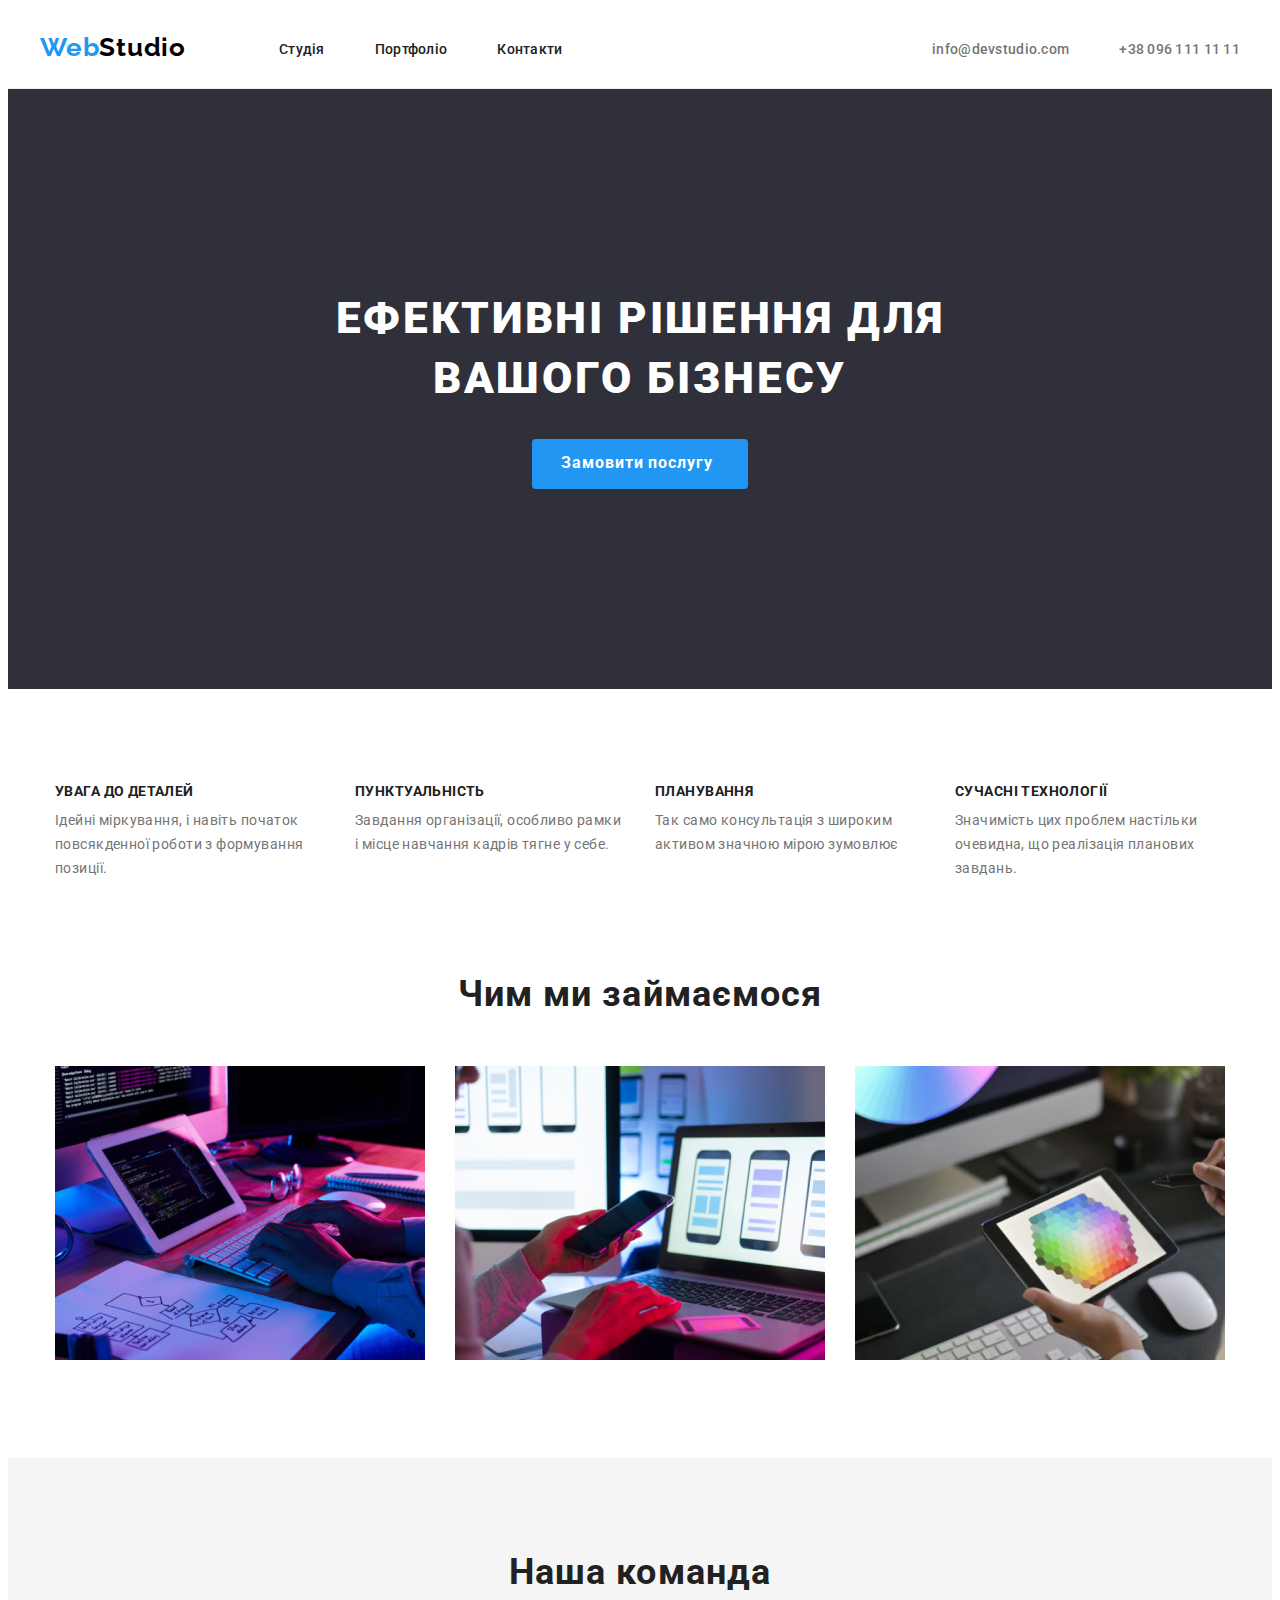
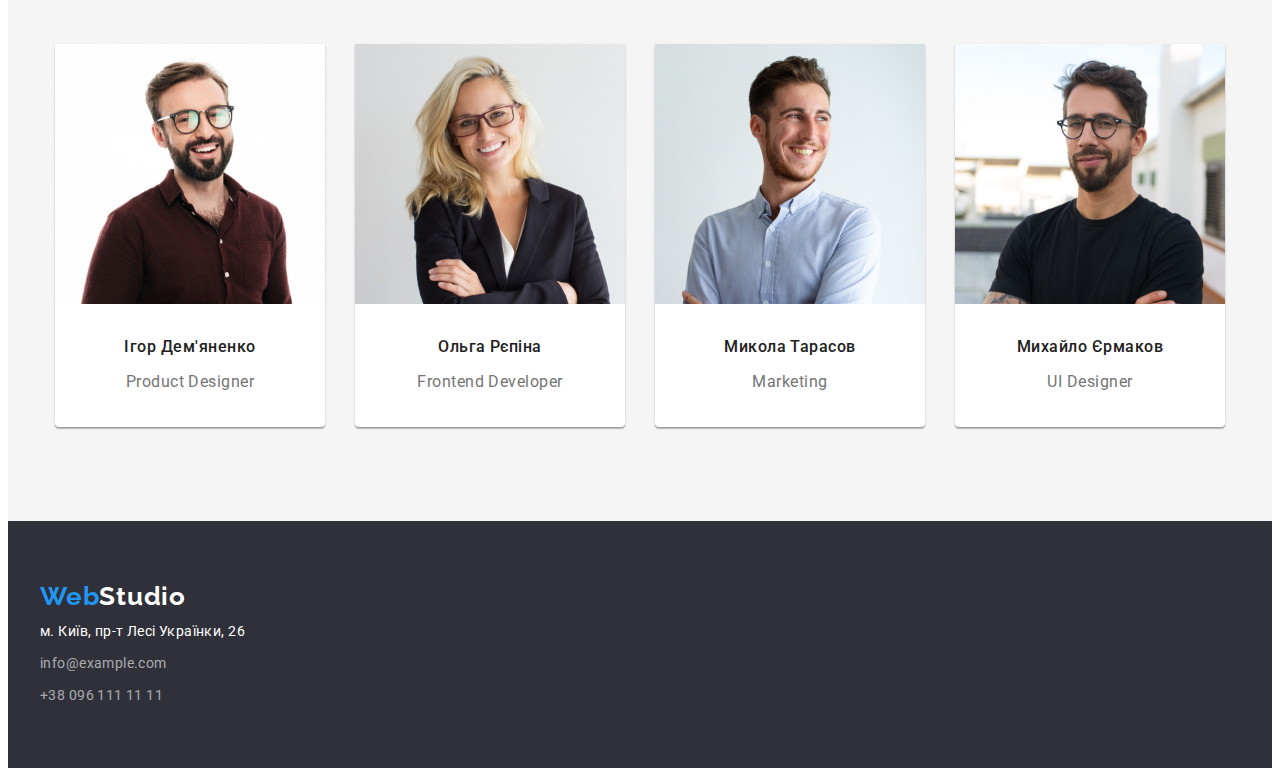
==== index.html @ af132167 "dz3" ====
<!DOCTYPE html>
<html lang="uk">
<head>
    <meta charset="UTF-8">
    <meta http-equiv="X-UA-Compatible" content="IE=edge">
    <meta name="viewport" content="width=device-width,initial-scale=1.0">
    <title>WebStudio</title>
     <link rel="preconnect" href="https://fonts.googleapis.com">
<link rel="preconnect" href="https://fonts.gstatic.com" crossorigin>
<link href="https://fonts.googleapis.com/css2?family=Raleway:wght@700&family=Roboto:wght@400;500;700;900&display=swap" rel="stylesheet">
<link href="./css/styles.css" rel="stylesheet">

</head>
<body>
    <header class="page-header">
        <div class="header-hp container">
        <a href="./index.html" class="logo ul"><span class="">Web</span>Studio</a>
        <nav class="navigation">
        <ul class="navigation-footer ul block">
        <li class="item"><a class="list" href="./index.html">Студія</a></li>
       <li class="item"><a class="list" href="./portfolio.html">Портфоліо</a></li>
       <li class="item"><a class="list" href="">Контакти</a></li>
        </ul>
         </nav>
         <ul class="navigation-link ul">
            <li class="item"><a class="address-nav" href="mailto:info@devstudio.com">info@devstudio.com</a></li>
            <li class="item"><a class="address-nav" href="tel:+380961111111">+38 096 111 11 11</a></li>
        </ul>
        </div>
    </header>
    <main class="main">
        <section class="section-main ">
         
            <h1 class="hero">Ефективні рішення для вашого бізнесу</h1>
            
    <button type="button" class="button-logo"> Замовити послугу</button>
    </section>
    <section class="section-block container">
        <div class="section-team">
        <h2 class="visually-hidden">Особливості</h2>
      <ul class="ul box">
        <li class="cont-list"><div class="wrapper"><h3 class="title-caption">УВАГА ДО ДЕТАЛЕЙ</h3><p class="text-desc">Ідейні міркування, і навіть початок повсякденної роботи з формування позиції.</p></div></li>
        <li class="cont-list"><div class="wrapper"><h3 class="title-caption">ПУНКТУАЛЬНІСТЬ</h3><p class="text-desc">Завдання організації, особливо рамки і місце навчання кадрів тягне у себе.</p></div></li>
        <li class="cont-list"><div class="wrapper"><h3 class="title-caption">ПЛАНУВАННЯ</h3><p class="text-desc">Так само консультація з широким активом значною мірою зумовлює</p></div></li>
        <li class="cont-list"><div class="wrapper"><h3 class="title-caption">СУЧАСНІ ТЕХНОЛОГІЇ</h3><p class="text-desc">Значимість цих проблем настільки очевидна, що реалізація планових завдань.</p></div></li>
      </ul>
   </div>
   </section>
   <section class="section">
   <h2 class="title">Чим ми займаємося</h2>
    <div class="section-team">
    <ul class=" ul block">
    <li class="photo"><div><img src="./images/box11.jpg" alt="Робота за комп'ютером"/></div></li>
    <li class="photo"><div><img src="./images/box22.jpg" alt="Розробка додатків"/></div></li>
    <li class="photo"><div><img src="./images/box33.jpg" alt="Планшет з палітрою кольорів"/></div></li>
    </ul>
    </div>
    </section>
   <section class="section section-color">
    <h2 class="title">Наша команда</h2>
    <ul  class="ul block section-team">
        <li class="section-item"><img src="./images/img11.jpg" width="270" alt="Ігор Дем'яненко">
    <h3 class="people ">Ігор Дем'яненко</h3><p class="text">Product Designer</p></li>
        <li class="section-item"><img src="./images/img22.jpg" width="270" alt="Ольга Рєпіна">
    <h3 class="people">Ольга Рєпіна</h3><p class="text">Frontend Developer</p></li>
        <li class="section-item"><img src="./images/img33.jpg" width="270" alt="Микола Тарасов">
    <h3 class="people">Микола Тарасов</h3><p class="text">Marketing</p></li>
        <li class="section-item"><img src="./images/img44.jpg" width="270" alt="Михайло Єрмаков">
    <h3 class="people">Михайло Єрмаков</h3><p class="text">UI Designer</p></li>
    </ul>
    </section>
    </main>
    <footer class="page-title-footer">
        <div class="footer-section container">
     <a href="./index.html" class="footer-logo ul"><span>Web</span>Studio</a>
     <address>
     <ul class="navigation-footer ul">
      <li><a class="address-link ul" href="https://www.google.com/maps/place/%D0%B1%D1%83%D0%BB.+%D0%9B%D0%B5%D1%81%D0%B8+%D0%A3%D0%BA%D1%80%D0%B0%D0%B8%D0%BD%D0%BA%D0%B8,+26,+%D0%9A%D0%B8%D0%B5%D0%B2,+02000/@50.4265807,30.5383858,17z/data=!4m21!1m15!4m14!1m6!1m2!1s0x40d4cf0e033ecbe9:0x57a4dffefec77da0!2z0LHRg9C70YzQstCw0YAg0JvQtdGB0ZYg0KPQutGA0LDRl9C90LrQuCwgMjYsINCa0LjRl9CyLCAwMjAwMA!2m2!1d30.5383858!2d50.4265807!1m6!1m2!1s0x40d4cf0e033ecbe9:0x57a4dffefec77da0!2z0LHRg9C7LiDQm9C10YHQuCDQo9C60YDQsNC40L3QutC4LCAyNiwg0JrQuNC10LIsIDAyMDAw!2m2!1d30.5383858!2d50.4265807!3m4!1s0x40d4cf0e033ecbe9:0x57a4dffefec77da0!8m2!3d50.4265807!4d30.5383858">м. Київ, пр-т Лесі Українки, 26</a></li>
      <li><a class="address-footer ul " href="mailto:info@example.com">info@example.com</a></li>
      <li><a class="address-footer ul" href="tel:+380961111111">+38 096 111 11 11</a></li>
     </ul>
    </address>
</div>
</footer>
<script src="./js/script.js"></script>
</body>
</html>
---- css/styles.css ----
:root {
    --main-color: #212121;
    --color-grey---: #2F303A;
    --color-sky-: #2196F3;
    --color-milk-: #FFFFFF;
}

body {
    font-family: 'Roboto', sans-serif;
}
h1,h2,h3,h4,h5,h6,p,ul {
    margin: 0;
    padding: 0;
}
.body {
    background-color: #F5F5F5;
}

.list {
    font-weight: 500px;
    text-decoration: none;
    color: var(--main-color);
    font-size: 14px;
    line-height: 1.17;
    letter-spacing: 0.02em;

}


.main{
    
   
    margin-left: auto;
    margin-right: auto;
}


.section-main {
   
    
    text-transform: uppercase;
    text-align: center;
     
    background: #2F303A;
    letter-spacing: 0.06em;
    padding-top: 200px;
    padding-bottom: 200px;
}


.hero {

    font-weight: 900;
    font-size: 44px;
    line-height: 1.36;
    
  
    margin: auto;
    
    letter-spacing: 0.06em;

    width: 695px;
  
    color: #FFFFFF;
}


.section .bt {
    font-family: 'Roboto';

    font-weight: 500;
    font-size: 16px;
    line-height: 1.62;

    letter-spacing: 0.03em;
    color: #212121;
    background-color: #F5F4FA;
}



.bt:focus,
.bt:hover {
    color: #FFFFFF;
    background: #2196F3;
}


.button .test-link {

    background: #2196F3;

    cursor: pointer;
    font-family: 'Roboto' sans-serif;
    font-size: 16px;
    font-weight: 700;
    letter-spacing: 0.06em;
    line-height: 1.87;
    color: var(--color-milk-)
}

/* --кнопка замовити послугу------------------------*/
.button-logo {
    border: none;
    border-radius: 4px;
    width: 216px;
    height: 50px;
    left: 692px;

    margin-top: 30px;
    padding-left: 32px;
    padding-top: 10px; ;
    cursor: pointer;
    font-size: 16px;
    font-weight: 700;
    line-height: 1.88;
    letter-spacing: 0.06em;

    font-family: inherit;
    background: #2196F3;
    color: var(--color-milk-)
}
.button-logo:last-child{
    padding-left: 0px;
     padding-top: 0px;
        
}
.button-logo:hover,
.button-logo:focus{
background: #188CE8;
color: var(--color-milk-)
}
.section-btn{
    width: 1200px;
    
    margin-left: auto;
    margin-right: auto;
}
.btn{
    padding-top: 94px;
    padding-bottom: 50px;
   
}
.btn:last-child{
    padding-top: 0px;
    padding-bottom: 0px;
}
.bt {
    font-weight: 500;
    cursor: pointer;
    width: 112px;
    height: 38px;
    left: 726px;
    top: 174px;
    background-color: #F5F4FA;
   
    font-family: inherit;
    font-size: 16px;
    line-height: 1.16;
    /* identical to box height, or 162% */
    border: none;

    letter-spacing: 0.03em;
    border-radius: 4px;
    margin-left: 10px;
    color: #212121;


}
.cont-list{
     width: 270px;
     margin-right: 30px;
}
.cont-list:last-child{
     margin-right: 0;
}

.header-hp {
    
    display: flex;
    margin-left: auto;
    margin-right: auto;
    
    font-weight: 500;
    height: 80px;
    padding-left: 15px;
    padding-right: 15px;
}
.page-header {
   
    border-bottom: 1px solid #ECECEC;
        
}

.header-logo span {
    font-size: 26px;
    line-height: 1.19;
    /* identical to box height */
    font-family: 'Raleway';
    letter-spacing: 0.03em;
    font-weight: 700;
    color: #000000;
}

.logo span {
    
    font-size: 26px;
    line-height: 1.19;
    /* identical to box height */
    letter-spacing: 0.03em;
    color: #2196F3;
    font-weight: 700;
    font-family: 'Raleway';

}

a.logo {
    font-size: 26px;
    line-height: 1.19;
    /* identical to box height */
    letter-spacing: 0.03em;
    font-family: 'Raleway';
    font-weight: 700;
    color: #000000;
    padding-top: 24px;
    padding-bottom: 24px;
    
    
}

.navigation {
    color: #212121;
   
    display: flex;
    margin-left: 93px;
    
}
.navigation .item:not(last-child){
    margin-right: 50px;
}

.navigation-link {
    display: flex;
    align-items: center;
    justify-items: center;
    margin-left: auto;
    
}
.navigation-link .item +.item {
    margin-left: 50px;
}
/* .navigation-link:not(last-child) { 
    padding-right: 50px;
}
*/
 


.address-nav:focus,
.address-nav:hover {
    color: var(--color-sky-);
}

.address-nav {
    font-size: 14px;
    font-weight: 500;
    line-height: 16px;
    letter-spacing: 0.02em;
    text-decoration: none;
    color: #757575;

    margin-right: 50px;
}
/*   --------------            ---*/
.address-nav:last-child{
    margin-right: 0px;
}
.page-title-footer {

   
    background-color: #2F303A;
    letter-spacing: 0.06em;

    font-weight: 700;
    font-size: 26px;
    line-height: 1.19;

    margin: auto; 
      
}


.footer-logo {
    padding-bottom: 20px;

    font-family: 'Raleway';
    color: #FFFFFF;
    font-weight: 700;
    font-size: 26px;
    line-height: 1.19;
    
    letter-spacing: 0.03em;
}

.footer-logo span {
    font-size: 26px;
    line-height: 1.19;
    /* identical to box height */
    font-family: 'Raleway';
    font-weight: 700;
    letter-spacing: 0.03em;
    color: #2196F3
}
.navigation-footer :focus,
.navigation-footer :hover,
a.navigation-footer {
    color: #2196F3;
    font-weight: 500px;
}

.address-footer {
    font-weight: 400;
    font-size: 14px;
    font-style: normal;
    line-height: 1.71;
    letter-spacing: 0.03em;

    padding-bottom: 9px;
    color: rgba(256, 256, 256, 0.6);

}
.address-footer:last-child{
    padding-bottom: 0px;
}
.address-link {
    font-weight: 400;
    font-size: 14px;
    line-height: 1.71;
    letter-spacing: 0.03em;
    font-style: normal;
    color: #FFFFFF;
}
.ul {
    list-style: none;
    text-decoration: none;
}
.block {
    display: flex;
    align-items: center;
    justify-content: center;

}

.test-flex-container{ 
    padding-bottom: 94px;
    width: 1200px;
    padding-left: 15px;
    padding-right: 15px;
}
/*  */

.flex-container{
    display: flex;
    flex-wrap: wrap;
    justify-content: center;
}
.flex-element{
    width: 370px;
    margin-right: 30px;
    margin-bottom: 30px;
}
.flex-element:nth-child(3n){
    margin-right: 0px;
}
.flex-element:nth-last-child(-n +3) {
    margin-bottom: 0px;
}
.visually-hidden {
    position: absolute;
    white-space: nowrap;
    width: 1px;
    height: 1px;
    overflow: hidden;
    border: 0;
    padding: 0;
    clip: rect(0 0 0 0);
    clip-path: inset(50%);
    margin: -1px;
}

.title {
    text-align: center;
    font-weight: 700;
    font-size: 36px;
    line-height: 1.16;
    letter-spacing: 0.03em;
    color: #212121;
    padding-bottom: 50px;
}
.title-caption{
    font-weight: 700;
    font-size: 14px;
    line-height: 16px;
    letter-spacing: 0.03em;
    color: #212121;
    padding-bottom: 10px;
}
.container {
    width: 1200px;
    padding-left: 15px;
    padding-right: 15px;
}
.footer-section{
    padding-top: 60px;
    padding-bottom: 60px;

    margin-left: auto;
    margin-right: auto;
}

.section{
    padding-top: 94px;
    padding-bottom: 94px;
   
    margin-left: auto;
    margin-right: auto;
}
.section-block{
    
    padding-top: 94px;
    
    margin-left: auto;
     margin-right: auto;
}
.section-color{
    background-color: #F5F5F5;
}
.section-team{
    display: flex;
    justify-content: center;

}
.wrapper{

}
 .box{ 
    display: flex;
    justify-content: space-around;

}
.photo{
    margin-right: 30px;
}
.photo:last-child{
    margin-right: 0px;
}
.section-item{
    margin-right: 30px;
    background: #FFFFFF;
        /* material shadow v1 */
    
        box-shadow: 0px 1px 3px rgba(0, 0, 0, 0.12), 0px 1px 1px rgba(0, 0, 0, 0.14), 0px 2px 1px rgba(0, 0, 0, 0.2);
        border-radius: 0px 0px 4px 4px;
}
.section-item:last-child{
    margin-right: 0px;
}

.section-hhh {

    font-weight: 700;
    font-size: 14px;
    line-height: 1.14;
    letter-spacing: 0.03em;
    text-transform: uppercase;
    color: #212121;
}

.text{
    font-weight: 400;
    font-size: 16px;
    line-height: 1.89;
    letter-spacing: 0.03em;
    color: #757575;
text-align: center;
    padding-bottom: 30px;
}

.text-desc{
    font-weight: 400;
    font-size: 14px;
    line-height: 1.71;
    letter-spacing: 0.03em;
    color: #757575;
}




.people {

    font-weight: 500;
    font-size: 16px;
    line-height: 1.18;
    
    text-align: center;
    padding-top: 30px;
    padding-bottom: 10px;
    letter-spacing: 0.03em;
    color: #212121;
}

.portfolio-semple {
    font-weight: 700;
    font-size: 18px;
    line-height: 2.0;
    letter-spacing: 0.06em;

    padding-top: 20px;
    padding-bottom: 4px;

    color: #212121;
}

.subtitle {
    font-weight: 400;
    font-size: 16px;
    line-height: 1.88;
    /* identical to box height, or 188% */
    padding-bottom: 20px;

    letter-spacing: 0.03em;

    color: #757575;
}

.portfolio-semple {
    font-weight: 700;
    font-size: 18px;
    line-height: 2.0;
    letter-spacing: 0.06em;

    color: #212121;
}/*  */
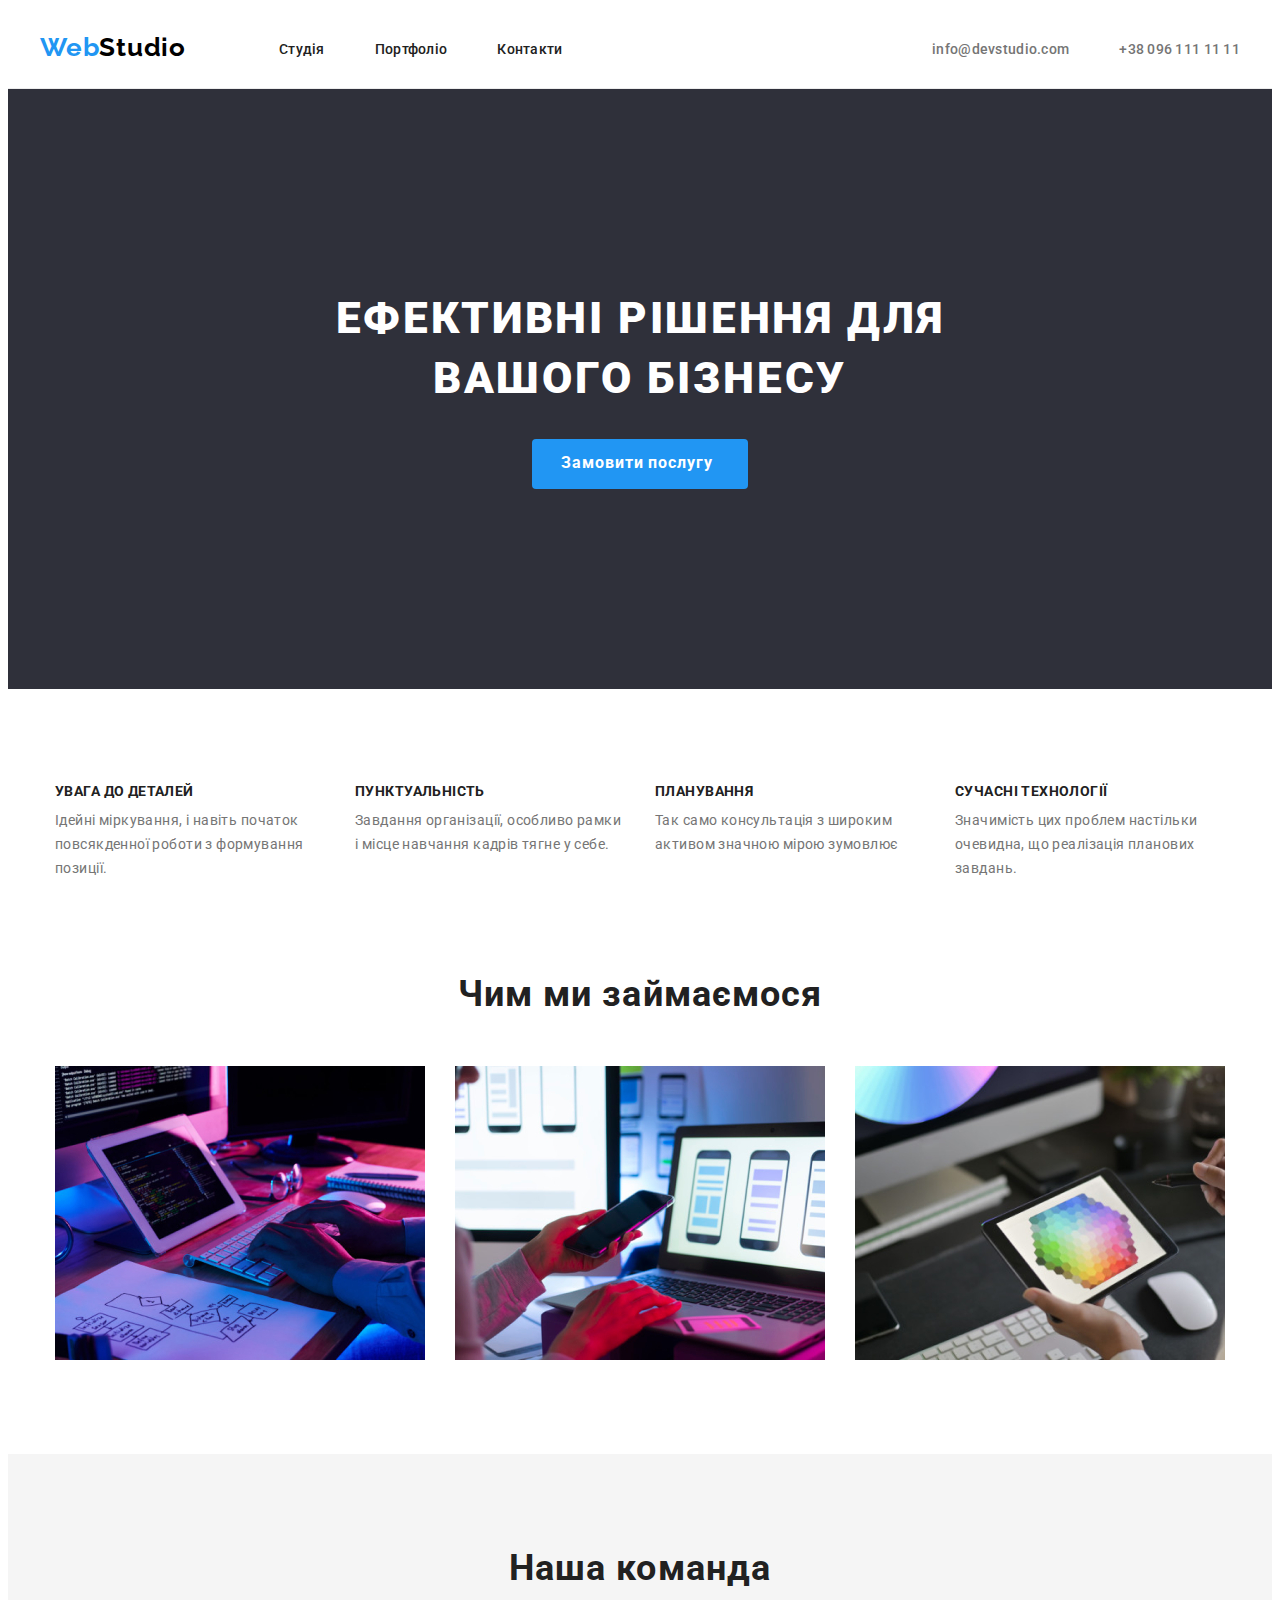
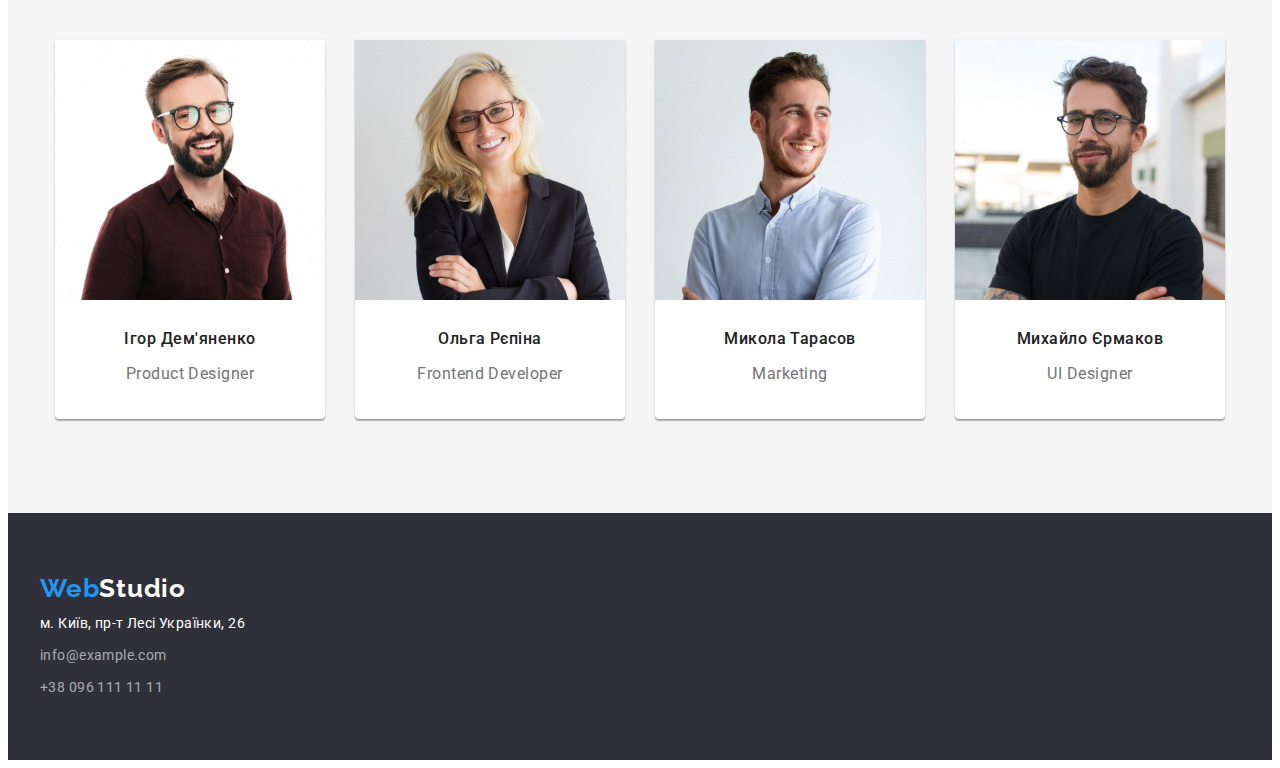
==== commit 514a1443: "dz" ====
--- a/index.html
+++ b/index.html
@@ -14,12 +14,12 @@
 <body>
     <header class="page-header">
         <div class="header-hp container">
-        <a href="./index.html" class="logo ul"><span class="">Web</span>Studio</a>
+        <a href="./index.html" class="logo ul"><span>Web</span>Studio</a>
         <nav class="navigation">
         <ul class="navigation-footer ul block">
         <li class="item"><a class="list" href="./index.html">Студія</a></li>
-       <li class="item"><a class="list" href="./portfolio.html">Портфоліо</a></li>
-       <li class="item"><a class="list" href="">Контакти</a></li>
+        <li class="item"><a class="list" href="./portfolio.html">Портфоліо</a></li>
+        <li class="item"><a class="list" href="">Контакти</a></li>
         </ul>
          </nav>
          <ul class="navigation-link ul">
@@ -47,16 +47,19 @@
    </div>
    </section>
    <section class="section">
+    <div>
    <h2 class="title">Чим ми займаємося</h2>
     <div class="section-team">
-    <ul class=" ul block">
+    <ul class="ul block">
     <li class="photo"><div><img src="./images/box11.jpg" alt="Робота за комп'ютером"/></div></li>
     <li class="photo"><div><img src="./images/box22.jpg" alt="Розробка додатків"/></div></li>
     <li class="photo"><div><img src="./images/box33.jpg" alt="Планшет з палітрою кольорів"/></div></li>
     </ul>
     </div>
+    </div>
     </section>
    <section class="section section-color">
+    <div class="container">
     <h2 class="title">Наша команда</h2>
     <ul  class="ul block section-team">
         <li class="section-item"><img src="./images/img11.jpg" width="270" alt="Ігор Дем'яненко">
@@ -68,6 +71,7 @@
         <li class="section-item"><img src="./images/img44.jpg" width="270" alt="Михайло Єрмаков">
     <h3 class="people">Михайло Єрмаков</h3><p class="text">UI Designer</p></li>
     </ul>
+    </div>
     </section>
     </main>
     <footer class="page-title-footer">
--- a/css/styles.css
+++ b/css/styles.css
@@ -11,11 +11,26 @@
 h1,h2,h3,h4,h5,h6,p,ul {
     margin: 0;
     padding: 0;
+}img{
+    display: block;
+    max-width: 100%;
+    height: auto;
 }
 .body {
     background-color: #F5F5F5;
 }
-
+.container {
+    width: 1200px;
+    padding-left: 15px;
+    padding-right: 15px;
+    margin: 0 auto;
+
+}
+.section {
+    padding-top: 94px;
+    padding-bottom: 94px;
+
+}
 .list {
     font-weight: 500px;
     text-decoration: none;
@@ -81,7 +96,7 @@
 
 .bt:focus,
 .bt:hover {
-    color: #FFFFFF;
+    color: var(--color-milk-);
     background: #2196F3;
 }
 
@@ -176,15 +191,11 @@
 }
 
 .header-hp {
-    
-    display: flex;
-    margin-left: auto;
-    margin-right: auto;
-    
+    display: flex;
+
     font-weight: 500;
     height: 80px;
-    padding-left: 15px;
-    padding-right: 15px;
+    
 }
 .page-header {
    
@@ -229,7 +240,7 @@
 }
 
 .navigation {
-    color: #212121;
+    color: var(--main-color);
    
     display: flex;
     margin-left: 93px;
@@ -242,16 +253,13 @@
 .navigation-link {
     display: flex;
     align-items: center;
-    justify-items: center;
     margin-left: auto;
-    
+    justify-content: flex-end;
 }
 .navigation-link .item +.item {
     margin-left: 50px;
 }
-/* .navigation-link:not(last-child) { 
-    padding-right: 50px;
-}
+
 */
  
 
@@ -351,23 +359,22 @@
 
 }
 
-.test-flex-container{ 
-    padding-bottom: 94px;
-    width: 1200px;
-    padding-left: 15px;
-    padding-right: 15px;
-}
 /*  */
 
 .flex-container{
     display: flex;
     flex-wrap: wrap;
     justify-content: center;
+    padding-bottom: 94px;
+        
 }
 .flex-element{
     width: 370px;
     margin-right: 30px;
     margin-bottom: 30px;
+
+    background: #FFFFFF;
+    border: 1px solid #EEEEEE;
 }
 .flex-element:nth-child(3n){
     margin-right: 0px;
@@ -405,26 +412,14 @@
     color: #212121;
     padding-bottom: 10px;
 }
-.container {
-    width: 1200px;
-    padding-left: 15px;
-    padding-right: 15px;
-}
+
 .footer-section{
     padding-top: 60px;
     padding-bottom: 60px;
 
-    margin-left: auto;
-    margin-right: auto;
-}
-
-.section{
-    padding-top: 94px;
-    padding-bottom: 94px;
-   
-    margin-left: auto;
-    margin-right: auto;
-}
+}
+
+
 .section-block{
     
     padding-top: 94px;
@@ -438,7 +433,7 @@
 .section-team{
     display: flex;
     justify-content: center;
-
+    
 }
 .wrapper{
 
@@ -456,11 +451,11 @@
 }
 .section-item{
     margin-right: 30px;
-    background: #FFFFFF;
+    background: var(--color-milk-);
         /* material shadow v1 */
     
-        box-shadow: 0px 1px 3px rgba(0, 0, 0, 0.12), 0px 1px 1px rgba(0, 0, 0, 0.14), 0px 2px 1px rgba(0, 0, 0, 0.2);
-        border-radius: 0px 0px 4px 4px;
+    box-shadow: 0px 1px 3px rgba(0, 0, 0, 0.12), 0px 1px 1px rgba(0, 0, 0, 0.14), 0px 2px 1px rgba(0, 0, 0, 0.2);
+    border-radius: 0px 0px 4px 4px;
 }
 .section-item:last-child{
     margin-right: 0px;
@@ -481,8 +476,9 @@
     font-size: 16px;
     line-height: 1.89;
     letter-spacing: 0.03em;
+
     color: #757575;
-text-align: center;
+    text-align: center;
     padding-bottom: 30px;
 }
 
@@ -507,7 +503,7 @@
     padding-top: 30px;
     padding-bottom: 10px;
     letter-spacing: 0.03em;
-    color: #212121;
+    color: var(--main-color);
 }
 
 .portfolio-semple {
@@ -518,8 +514,8 @@
 
     padding-top: 20px;
     padding-bottom: 4px;
-
-    color: #212121;
+    padding-left: 24px;
+    color: var(--main-color);
 }
 
 .subtitle {
@@ -528,9 +524,8 @@
     line-height: 1.88;
     /* identical to box height, or 188% */
     padding-bottom: 20px;
-
-    letter-spacing: 0.03em;
-
+    padding-left: 24px;
+    letter-spacing: 0.03em;
     color: #757575;
 }
 
@@ -540,6 +535,6 @@
     line-height: 2.0;
     letter-spacing: 0.06em;
 
-    color: #212121;
+    color: var(--main-color);
 }/*  */
 
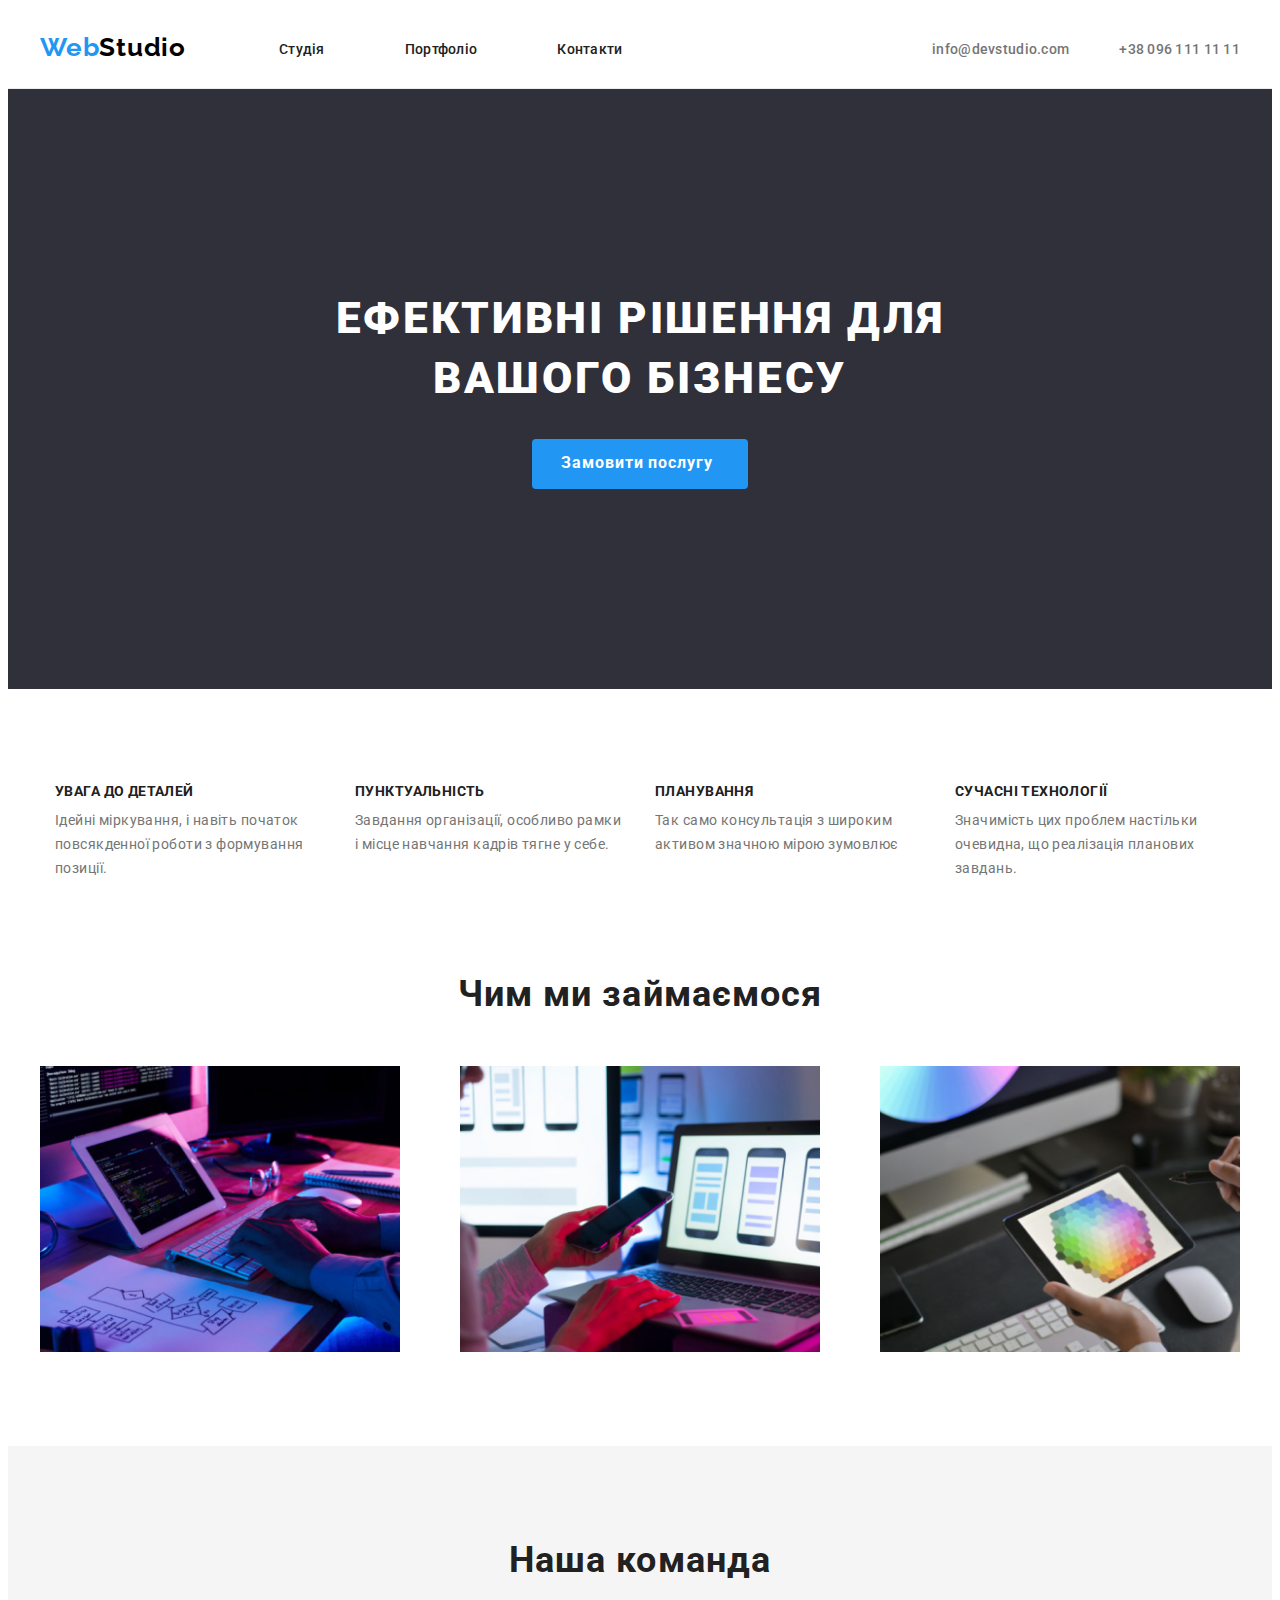
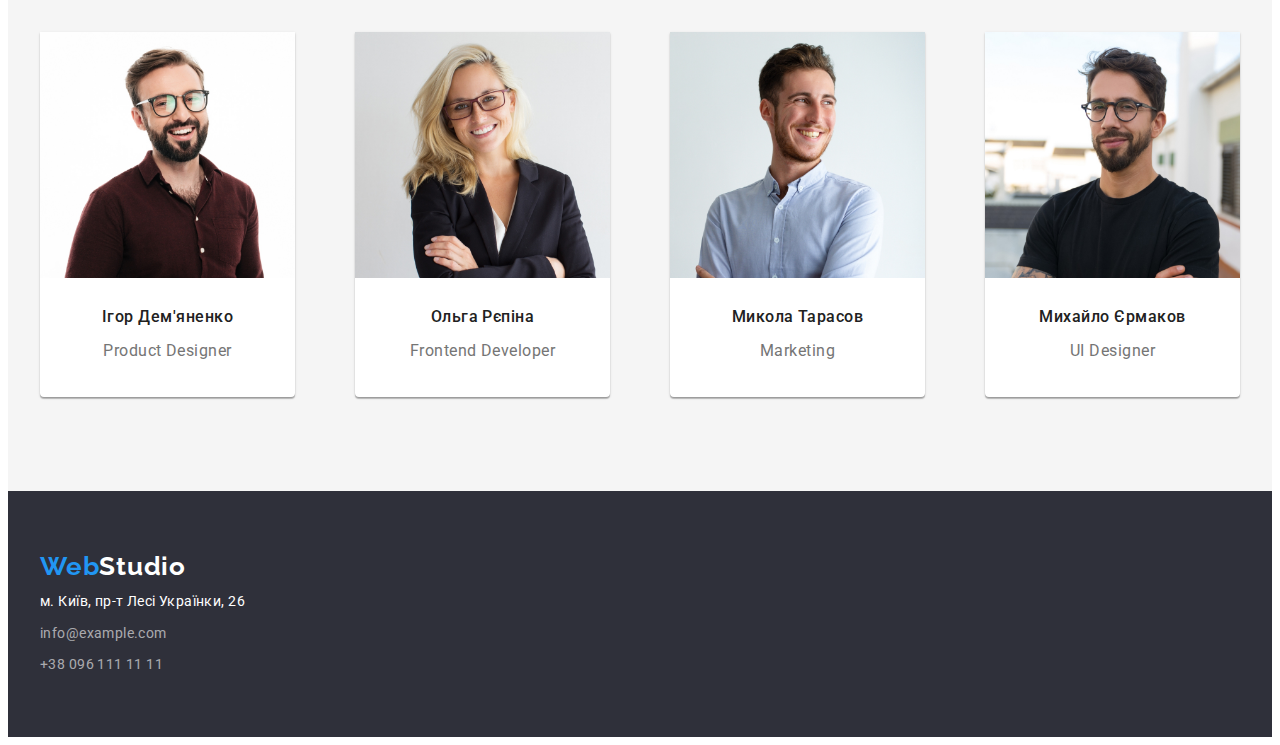
==== commit 5a603fd8: "dcfvg" ====
--- a/index.html
+++ b/index.html
@@ -47,7 +47,7 @@
    </div>
    </section>
    <section class="section">
-    <div>
+    <div class="container">
    <h2 class="title">Чим ми займаємося</h2>
     <div class="section-team">
     <ul class="ul block">
@@ -61,7 +61,7 @@
    <section class="section section-color">
     <div class="container">
     <h2 class="title">Наша команда</h2>
-    <ul  class="ul block section-team">
+    <ul class="ul block section-team">
         <li class="section-item"><img src="./images/img11.jpg" width="270" alt="Ігор Дем'яненко">
     <h3 class="people ">Ігор Дем'яненко</h3><p class="text">Product Designer</p></li>
         <li class="section-item"><img src="./images/img22.jpg" width="270" alt="Ольга Рєпіна">
--- a/css/styles.css
+++ b/css/styles.css
@@ -260,7 +260,6 @@
     margin-left: 50px;
 }
 
-*/
  
 
 
@@ -355,7 +354,7 @@
 .block {
     display: flex;
     align-items: center;
-    justify-content: center;
+    gap: 30px;
 
 }
 
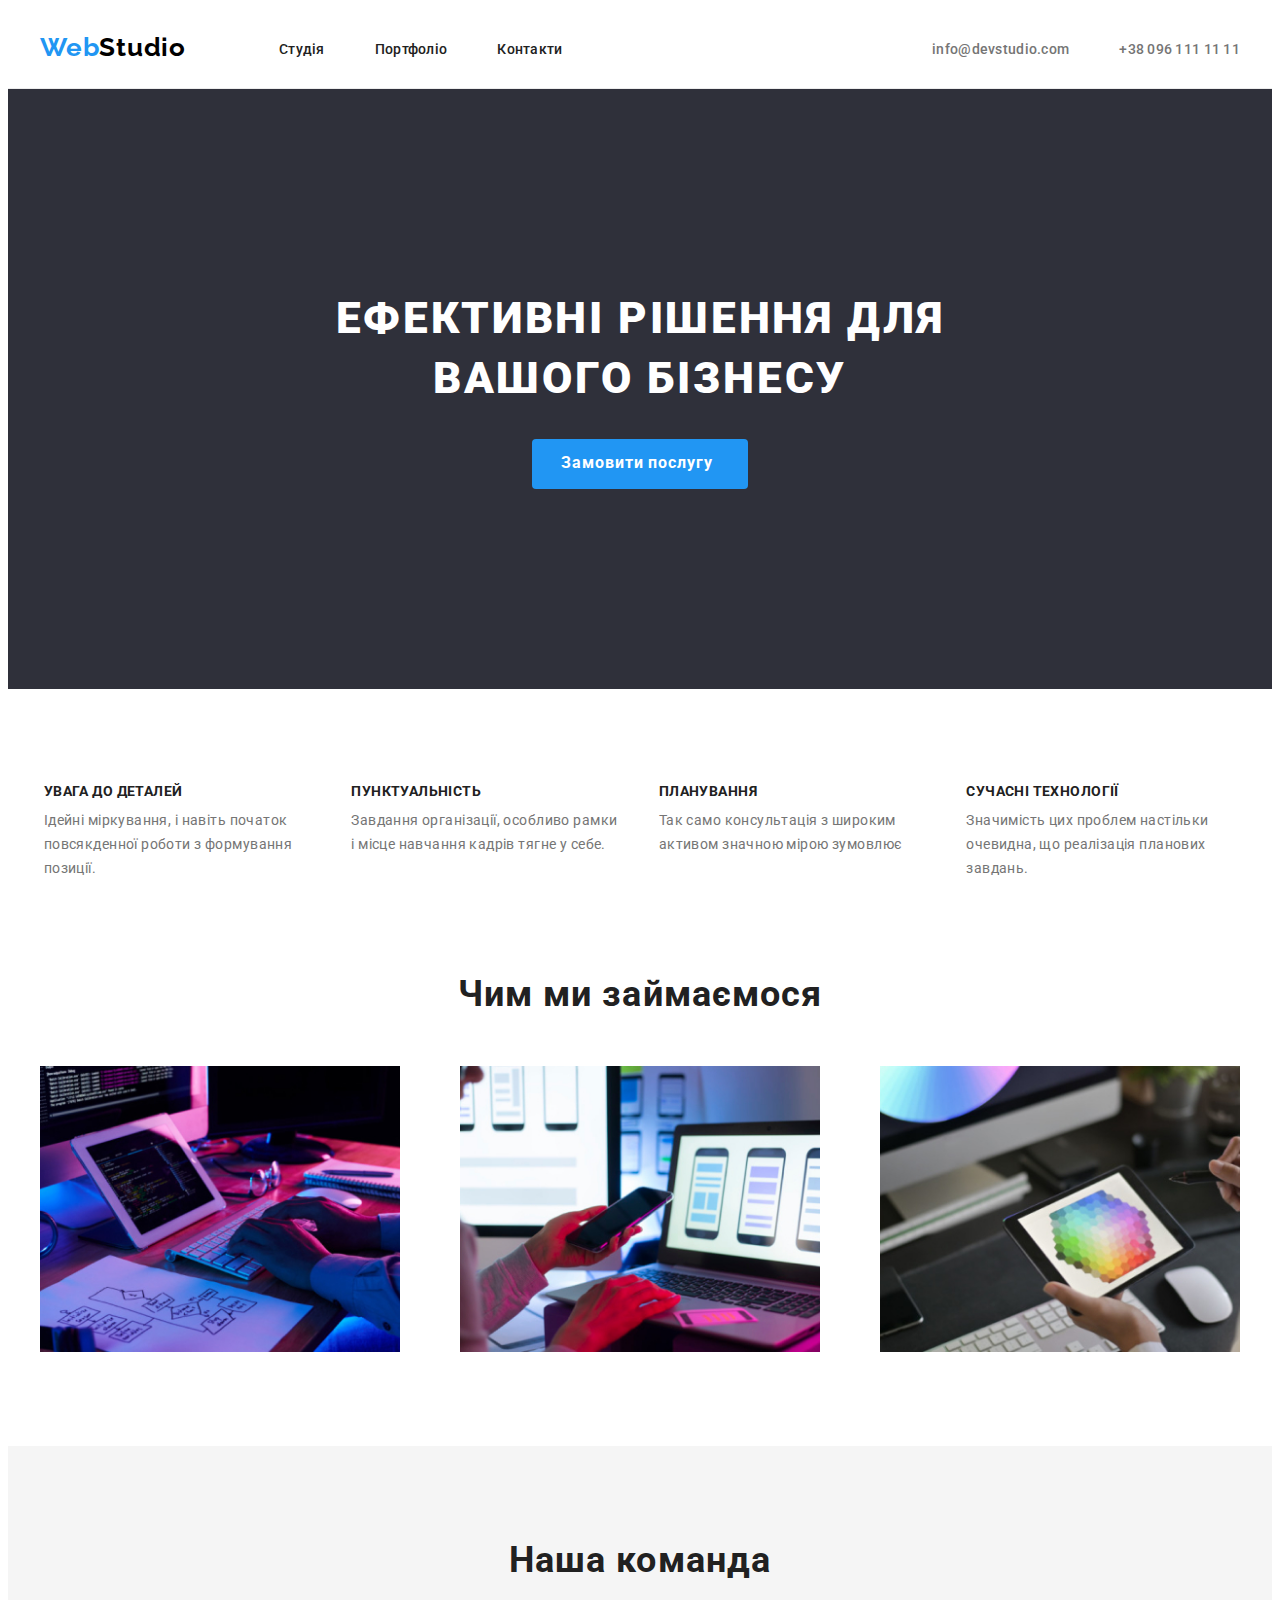
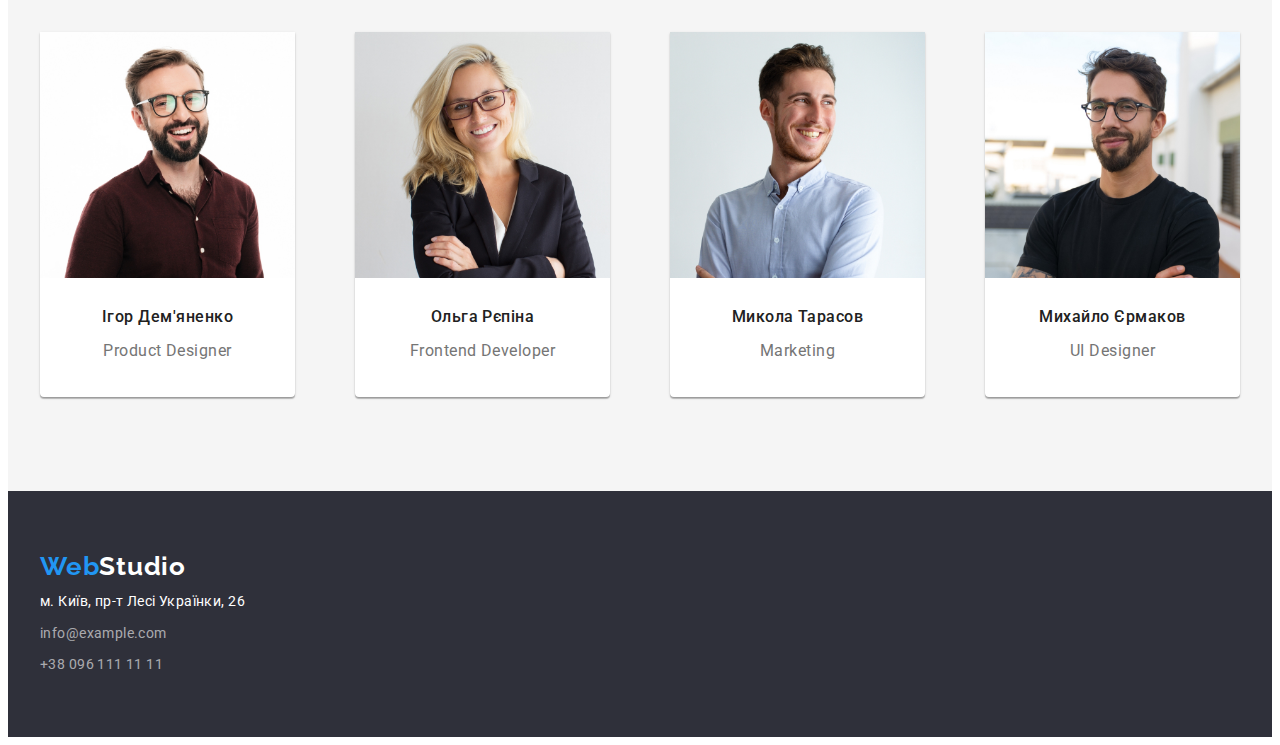
==== commit 6864cea7: "dfghjklp" ====
--- a/index.html
+++ b/index.html
@@ -35,8 +35,8 @@
             
     <button type="button" class="button-logo"> Замовити послугу</button>
     </section>
-    <section class="section-block container">
-        <div class="section-team">
+    <section class="section-block">
+        <div class="container">
         <h2 class="visually-hidden">Особливості</h2>
       <ul class="ul box">
         <li class="cont-list"><div class="wrapper"><h3 class="title-caption">УВАГА ДО ДЕТАЛЕЙ</h3><p class="text-desc">Ідейні міркування, і навіть початок повсякденної роботи з формування позиції.</p></div></li>
@@ -49,7 +49,7 @@
    <section class="section">
     <div class="container">
    <h2 class="title">Чим ми займаємося</h2>
-    <div class="section-team">
+    <div class="">
     <ul class="ul block">
     <li class="photo"><div><img src="./images/box11.jpg" alt="Робота за комп'ютером"/></div></li>
     <li class="photo"><div><img src="./images/box22.jpg" alt="Розробка додатків"/></div></li>
@@ -63,7 +63,7 @@
     <h2 class="title">Наша команда</h2>
     <ul class="ul block section-team">
         <li class="section-item"><img src="./images/img11.jpg" width="270" alt="Ігор Дем'яненко">
-    <h3 class="people ">Ігор Дем'яненко</h3><p class="text">Product Designer</p></li>
+    <h3 class="people">Ігор Дем'яненко</h3><p class="text">Product Designer</p></li>
         <li class="section-item"><img src="./images/img22.jpg" width="270" alt="Ольга Рєпіна">
     <h3 class="people">Ольга Рєпіна</h3><p class="text">Frontend Developer</p></li>
         <li class="section-item"><img src="./images/img33.jpg" width="270" alt="Микола Тарасов">
--- a/css/styles.css
+++ b/css/styles.css
@@ -4,6 +4,11 @@
     --color-sky-: #2196F3;
     --color-milk-: #FFFFFF;
 }
+img {
+    display: block;
+    max-width: 100%;
+    height: auto;
+}
 
 body {
     font-family: 'Roboto', sans-serif;
@@ -11,10 +16,6 @@
 h1,h2,h3,h4,h5,h6,p,ul {
     margin: 0;
     padding: 0;
-}img{
-    display: block;
-    max-width: 100%;
-    height: auto;
 }
 .body {
     background-color: #F5F5F5;
@@ -182,6 +183,9 @@
 
 
 }
+.bt:last-child{
+    margin-left: 0px;
+}
 .cont-list{
      width: 270px;
      margin-right: 30px;
@@ -246,8 +250,12 @@
     margin-left: 93px;
     
 }
-.navigation .item:not(last-child){
-    margin-right: 50px;
+.navigation .item{
+    margin-right: 20px;
+}
+
+.navigation .item:last-child{
+    margin-right:0px;
 }
 
 .navigation-link {
@@ -356,6 +364,12 @@
     align-items: center;
     gap: 30px;
 
+}
+
+.filters {
+    display: flex;
+    justify-content: center;
+    gap: 8px;
 }
 
 /*  */
@@ -429,11 +443,8 @@
 .section-color{
     background-color: #F5F5F5;
 }
-.section-team{
-    display: flex;
-    justify-content: center;
-    
-}
+
+
 .wrapper{
 
 }
